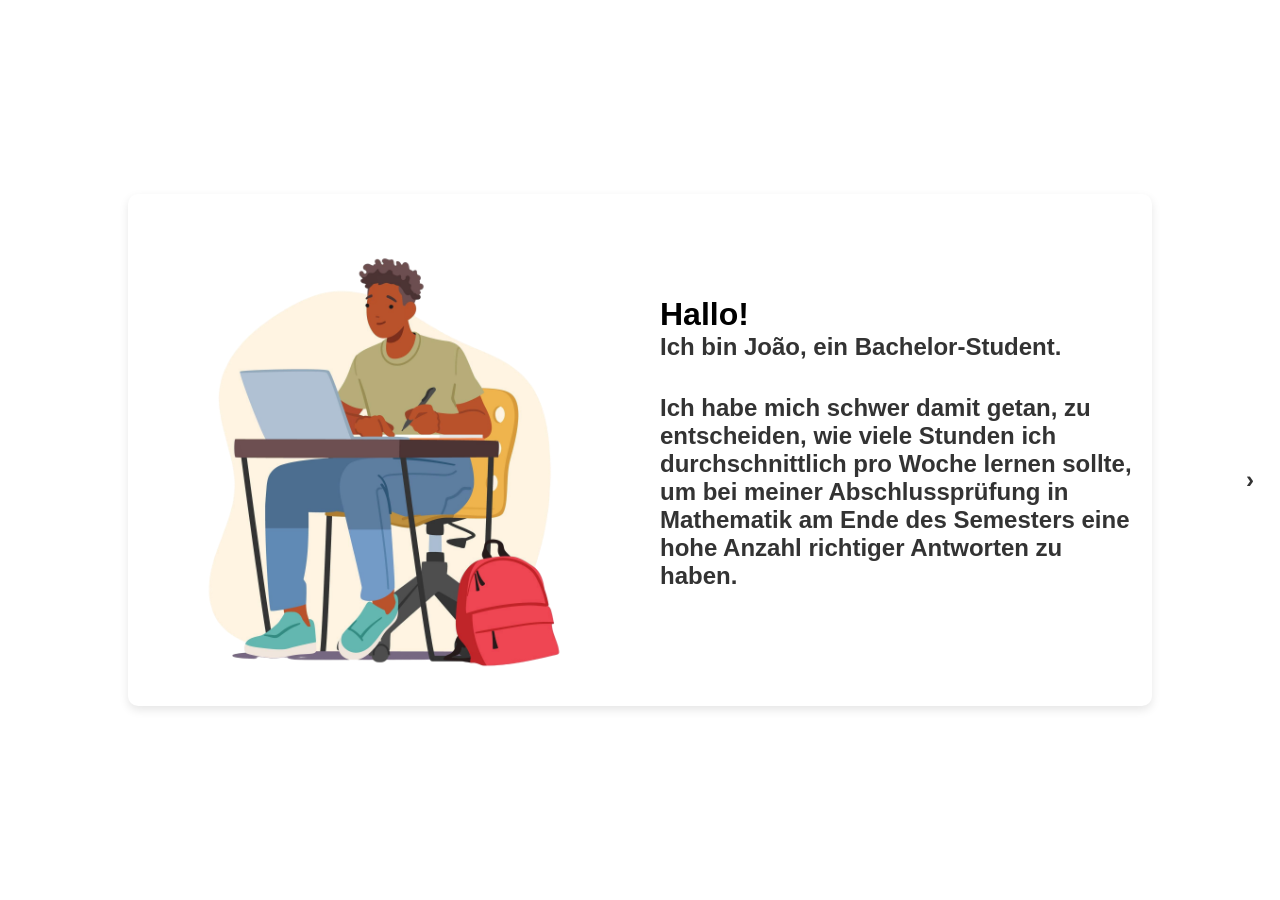
==== introduction.html @ 4e597a75 "Updating the label name" ====
<!DOCTYPE html>
<html lang="en">
<head>
    <meta charset="UTF-8">
    <meta name="viewport" content="width=device-width, initial-scale=1.0">
    <title>Introduction</title>
    <link rel="stylesheet" href="introduction.css">
</head>
<body>
    <div class="container">

        <div class="slider-container">
            <!-- Slide 1 -->
            <div class="slide">
                <div class="image-section">
                    <img src="Joao1.png" alt="StudentJoao">
                </div>
                <div class="text-section">
                    <h1>
                        Hallo! 
                    </h1>
                    <h2>
                        Ich bin João, ein Bachelor-Student.                  
                    </h2>
                    <br>
                    <h2>
                        Ich habe mich schwer damit getan, zu entscheiden, wie viele Stunden ich durchschnittlich pro Woche lernen sollte, um bei meiner Abschlussprüfung in Mathematik am Ende des Semesters eine hohe Anzahl richtiger Antworten zu haben.
                    </h2>
                </div>
            </div>

            <!-- Slide 2 -->
            <div class="slide">
                <div class="image-section">
                    <img src="Joao1.png" alt="StudentJoao">
                </div>
                <div class="text-section">
                    <h2>
                        Wie können wir João helfen?
                    </h2>
                    <form id="quiz-form-2">
                        <label>
                            <input type="radio" name="answer" value="A">
                            A) Daten von früheren Studierenden sammeln und ein Modell erstellen, das die Anzahl der richtigen Antworten basierend auf der Anzahl der Lernstunden vorhersagen kann.
                        </label><br>
                        <label>
                            <input type="radio" name="answer" value="B">
                            B) João empfehlen, so viel wie möglich zu lernen und sich erst in der letzten Woche vor dem Test darauf zu konzentrieren.
                        </label><br>
                        <label>
                            <input type="radio" name="answer" value="C">
                            C) João vorschlagen, häufig Pausen einzulegen und mehr Zeit mit Hobbys zu verbringen, anstatt zu lernen.
                        </label><br>
                        <br>
                        <button type="button" onclick="checkAnswerSlide2()">Senden</button>
                    </form>
                    <br>
                    <p id="feedback-2" style="display:none;"></p>
                </div>
            </div>

            <!-- Slide 3 -->
            <div class="slide">
                <div class="image-section">
                    <img src="Joao1.png" alt="StudentJoao">
                </div>
                <div class="text-section">
                    <p>
                        Super!
                    </p>
                    <br>
                    <p>
                        Ich werde also einige Studierende aus früheren Semestern befragen und sie fragen, wie viele Stunden sie im Durchschnitt pro Woche im Semester gelernt haben und wie viele richtige Antworten sie im Abschlusstest hatten.                    </p>
                    <br>
                </div>
            </div>

            <!-- Slide 4 -->
            <div class="slide">
                <div class="text-section">
                    <h2>
                        Hier sind einige Ergebnisse meiner Befragung. Ich habe die gesammelten Daten in folgendem Tabellenformat organisiert:
                    </h2>
                </div>
                <div class="image-section">
                    <img src="Dataset.svg" alt="Monkeys with Features">
                </div>
            </div>

            <!-- Slide 5 -->
            <div class="slide">
                <div class="image-section">
                    <img src="Joao1.png" alt="StudentJoao">
                </div>
                <div class="text-section">
                    <h2>
                        Da unser Ziel darin besteht, ein Modell zu erstellen, das vorhersagen kann, wie viele Antworten die Studierenden im Abschlusstest richtig beantworten werden, basierend auf der Anzahl der Lernstunden...                       <br>
                        was ist unser Merkmal?         
                    </h2>
                    <form id="quiz-form-5">
                        <label>
                            <input type="radio" name="correct" value="A">
                            A) Wöchentliche Lernstunden.
                        </label><br>
                        <label>
                            <input type="radio" name="correct" value="B">
                            B) Anzahl der richtigen Antworten.
                        </label><br>
                        <label>
                            <input type="radio" name="correct" value="C">
                            C) Bestanden oder nicht bestanden.
                        </label><br>
                        <br>
                        <button type="button" onclick="checkAnswerSlide5()">Senden</button>
                    </form>
                    <br>
                    <p id="feedback-5" style="display:none;"></p>
                </div>
            </div>

            <!-- Slide 6 -->
            <div class="slide">
                <div class="image-section">
                    <img src="Joao1.png" alt="StudentJoao">
                </div>
                <div class="text-section">
                    <h2>
                        Angenommen, unser Ziel ist es, ein Modell zu erstellen, das die Endnoten der Studierenden basierend auf der Anzahl der Lernstunden vorhersagen kann...        
                        <br>
                        was ist unser Label?      
                    </h2>
                    <form id="quiz-form-6">
                        <label>
                            <input type="radio" name="solution" value="A">
                            A) Wöchentliche Lernstunden.
                        </label><br>
                        <label>
                            <input type="radio" name="solution" value="B">
                            B) Anzahl der richtigen Antworten.
                        </label><br>
                        <label>
                            <input type="radio" name="solution" value="C">
                            C) Bestanden oder nicht bestanden.
                        </label><br>
                        <br>
                        <button type="button" onclick="checkAnswerSlide6()">Senden</button>
                    </form>
                    <br>
                    <p id="feedback-6" style="display:none;"></p>
                </div>
            </div>


            <div class="slide">
                <div class="image-section">
                    <img src="Joao1.png" alt="StudentJoao">
                </div>
                <div class="text-section">
                    <h2>
                        Verwenden wir also unsere von João gesammelten und mit einer Bezeichnung versehenen Daten von früheren Schülern und den überwachten Lernalgorithmus der linearen Regression, um ein Vorhersagemodell zu trainieren. 
                    </h2>
                    <br>
                    <h2>
                        Anschließend kann João dieses Vorhersagemodell verwenden, um die Anzahl der richtigen Antworten vorherzusagen, die die Schüler basierend auf ihren Lernstunden erzielen werden.
                    </h2>
                    <br>
                    <h2>
                        Trainieren wir also unser Modell.
                    </h2>
                </div>
            </div>
        
            
        </div>
    </div>

    <!-- Arrows (Prev and Next) -->
    <a class="prev" id="prev" onclick="changeSlide(-1)">&#10094;</a>
    <a class="next" id="next" onclick="changeSlide(1)">&#10095;</a>    

    <script src="introduction.js"></script>
</body>
</html>
---- introduction.css ----
* {
    margin: 0;
    padding: 0;
    box-sizing: border-box;
}

body {
    font-family: 'Fira Sans', Arial, sans-serif;
    background-color: #ffff;
    display: flex;
    justify-content: center;
    align-items: center;
    height: 100vh;
    position: relative;
}

/* Container to hold the entire slider */
.container {
    width: 80%;
    max-width: 1200px;
    margin: auto;
    background-color: #fff;
    border-radius: 10px;
    padding: 20px;
    box-shadow: 0 4px 10px rgba(0, 0, 0, 0.1);
    position: relative;
    z-index: 1; /* Ensure the container is under the arrows */
}

/* Slider Container */
.slider-container {
    width: 100%;
    overflow: hidden;
    display: flex;
    justify-content: center;
    align-items: center;
    height: auto;
}

/* Individual slides */
.slide {
    display: none;
    flex-direction: row;
    justify-content: space-between;
    align-items: center;
    width: 100%;
}

/* Image section for all slides */
.image-section {
    flex: 1;
    padding-right: 20px;
    display: flex;
    justify-content: center;
}

.image-section img {
    max-width: 100%;
    height: auto;
    border-radius: 10px;
}

/* Text section for all slides */
.text-section {
    flex: 1;
    padding-left: 20px;
    text-align: left;
}

.text-section h2 {
    font-size: 24px;
    margin-bottom: 15px;
    font-weight: bold;
    color: #333;
}

.text-section p {
    font-size: 18px;
    color: #333;
    font-weight: bold;
}

.slide:nth-child(4) {
    flex-direction: column;
    text-align: center;
    justify-content: center;
    align-items: center;
}

.slide:nth-child(4) .text-section h2 {
    font-size: 24px;
    margin-bottom: 20px;
    color: #333;
}

.slide:nth-child(4) .image-section {
    margin-bottom: 20px;
}

.slide:nth-child(4) .image-section img{
    max-width: 80%;
    height: auto;
    border-radius: 10px;
}

.slide:nth-child(4) .text-section p {
    font-size: 18px;
    color: #333;
    font-weight: bold;
}

/* Arrows outside the container */
.prev, .next {
    cursor: pointer;
    position: absolute;
    top: 50%;
    padding: 16px;
    color: #333;
    font-weight: bold;
    font-size: 24px;
    transition: 0.6s ease;
    user-select: none;
    z-index: 2; /* Make sure the arrows are above everything */
}

.prev {
    left: 10px;
}

.next {
    right: 10px;
}

.prev:hover, .next:hover {
    background-color: rgba(0, 0, 0, 0.8);
    color: #fff;
}

/* Adjust the positioning when the container is resized */
@media (max-width: 768px) {
    .prev, .next {
        font-size: 20px;
    }

    .text-section h2 {
        font-size: 20px;
    }

    .text-section p {
        font-size: 16px;
    }
}
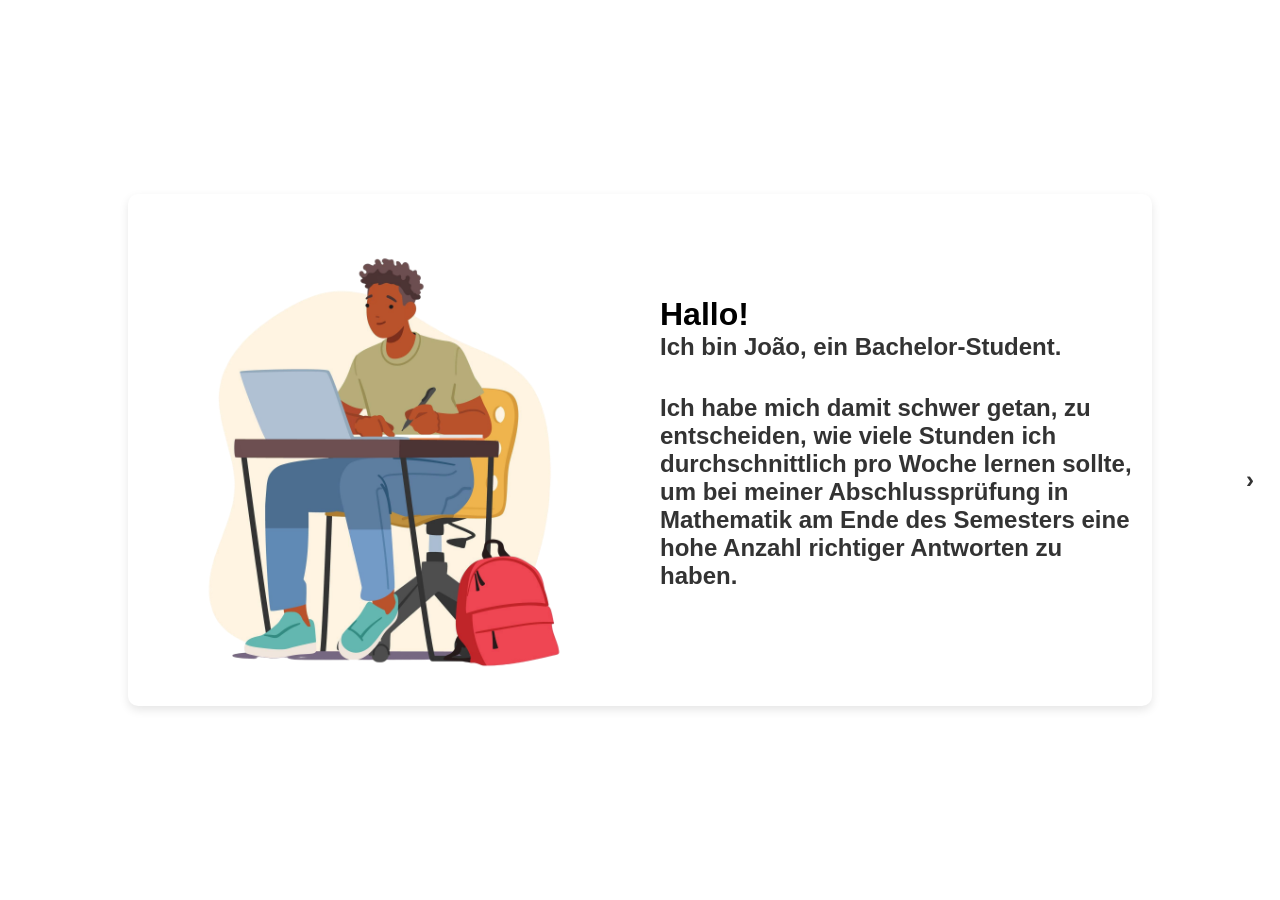
==== commit 4a128275: "change in the german" ====
--- a/introduction.html
+++ b/introduction.html
@@ -24,7 +24,7 @@
                     </h2>
                     <br>
                     <h2>
-                        Ich habe mich schwer damit getan, zu entscheiden, wie viele Stunden ich durchschnittlich pro Woche lernen sollte, um bei meiner Abschlussprüfung in Mathematik am Ende des Semesters eine hohe Anzahl richtiger Antworten zu haben.
+                        Ich habe mich damit schwer getan, zu entscheiden, wie viele Stunden ich durchschnittlich pro Woche lernen sollte, um bei meiner Abschlussprüfung in Mathematik am Ende des Semesters eine hohe Anzahl richtiger Antworten zu haben.
                     </h2>
                 </div>
             </div>
@@ -52,7 +52,7 @@
                             C) João vorschlagen, häufig Pausen einzulegen und mehr Zeit mit Hobbys zu verbringen, anstatt zu lernen.
                         </label><br>
                         <br>
-                        <button type="button" onclick="checkAnswerSlide2()">Senden</button>
+                        <button class="button" type="button" onclick="checkAnswerSlide2()">Senden</button>
                     </form>
                     <br>
                     <p id="feedback-2" style="display:none;"></p>
@@ -70,8 +70,9 @@
                     </p>
                     <br>
                     <p>
-                        Ich werde also einige Studierende aus früheren Semestern befragen und sie fragen, wie viele Stunden sie im Durchschnitt pro Woche im Semester gelernt haben und wie viele richtige Antworten sie im Abschlusstest hatten.                    </p>
-                    <br>
+                        Ich werde also einige Studierende aus früheren Semestern befragen, wie viele Stunden sie im Durchschnitt pro Woche im Semester gelernt haben und wie viele richtige Antworten sie im Abschlusstest hatten.
+                        <br>
+                    </p>
                 </div>
             </div>
 
@@ -83,7 +84,7 @@
                     </h2>
                 </div>
                 <div class="image-section">
-                    <img src="Dataset.svg" alt="Monkeys with Features">
+                    <img src="Dataset.svg" alt="Student Dataset" style="width: 400px; height: auto;">
                 </div>
             </div>
 
@@ -93,9 +94,8 @@
                     <img src="Joao1.png" alt="StudentJoao">
                 </div>
                 <div class="text-section">
-                    <h2>
-                        Da unser Ziel darin besteht, ein Modell zu erstellen, das vorhersagen kann, wie viele Antworten die Studierenden im Abschlusstest richtig beantworten werden, basierend auf der Anzahl der Lernstunden...                       <br>
-                        was ist unser Merkmal?         
+                    <h2>Unser Ziel ist es, ein Modell zu erstellen, das die Anzahl der richtigen Antworten in Abhängigkeit von den investierten Lernstunden vorhersagen kann.
+                            <br> Was ist hier das zentrale Merkmal?     
                     </h2>
                     <form id="quiz-form-5">
                         <label>
@@ -111,7 +111,7 @@
                             C) Bestanden oder nicht bestanden.
                         </label><br>
                         <br>
-                        <button type="button" onclick="checkAnswerSlide5()">Senden</button>
+                        <button class="button"  type="button" onclick="checkAnswerSlide5()">Senden</button>
                     </form>
                     <br>
                     <p id="feedback-5" style="display:none;"></p>
@@ -125,9 +125,9 @@
                 </div>
                 <div class="text-section">
                     <h2>
-                        Angenommen, unser Ziel ist es, ein Modell zu erstellen, das die Endnoten der Studierenden basierend auf der Anzahl der Lernstunden vorhersagen kann...        
+                        Da unser Ziel darin besteht, ein Modell zu erstellen, das vorhersagen kann, wie viele Antworten die Studierenden im Abschlusstest richtig beantworten werden, basierend auf der Anzahl der Lernstunden,                       
                         <br>
-                        was ist unser Label?      
+                        wie lautet dann unsere Beschriftung?
                     </h2>
                     <form id="quiz-form-6">
                         <label>
@@ -143,7 +143,7 @@
                             C) Bestanden oder nicht bestanden.
                         </label><br>
                         <br>
-                        <button type="button" onclick="checkAnswerSlide6()">Senden</button>
+                        <button class="button" type="button" onclick="checkAnswerSlide6()">Senden</button>
                     </form>
                     <br>
                     <p id="feedback-6" style="display:none;"></p>
@@ -157,11 +157,11 @@
                 </div>
                 <div class="text-section">
                     <h2>
-                        Verwenden wir also unsere von João gesammelten und mit einer Bezeichnung versehenen Daten von früheren Schülern und den überwachten Lernalgorithmus der linearen Regression, um ein Vorhersagemodell zu trainieren. 
+                        Verwenden wir also unsere von João gesammelten und mit einer Beschriftung versehenen Daten von früheren Studierenden und den überwachten Lernalgorithmus der linearen Regression, um ein Vorhersagemodell zu trainieren. 
                     </h2>
                     <br>
                     <h2>
-                        Anschließend kann João dieses Vorhersagemodell verwenden, um die Anzahl der richtigen Antworten vorherzusagen, die die Schüler basierend auf ihren Lernstunden erzielen werden.
+                        Anschließend kann João dieses Vorhersagemodell verwenden, um die Anzahl der richtigen Antworten vorherzusagen, die die Studierenden basierend auf ihren Lernstunden erzielen werden.
                     </h2>
                     <br>
                     <h2>
--- a/introduction.css
+++ b/introduction.css
@@ -136,6 +136,22 @@
     color: #fff;
 }
 
+.button {
+    font-family: 'Fira Sans';
+    color: white;
+    background-color: rgb(98, 126, 110);
+    border: none;
+    font-size: 15px;
+    border-radius: 20px;
+    padding: 10px 20px;
+    cursor: pointer;
+    box-shadow: 0 8px 12px rgba(17, 17, 17, 0.2);
+  }
+  
+  .button:hover {
+    background-color: rgb(98, 126, 110);
+  }
+
 /* Adjust the positioning when the container is resized */
 @media (max-width: 768px) {
     .prev, .next {
